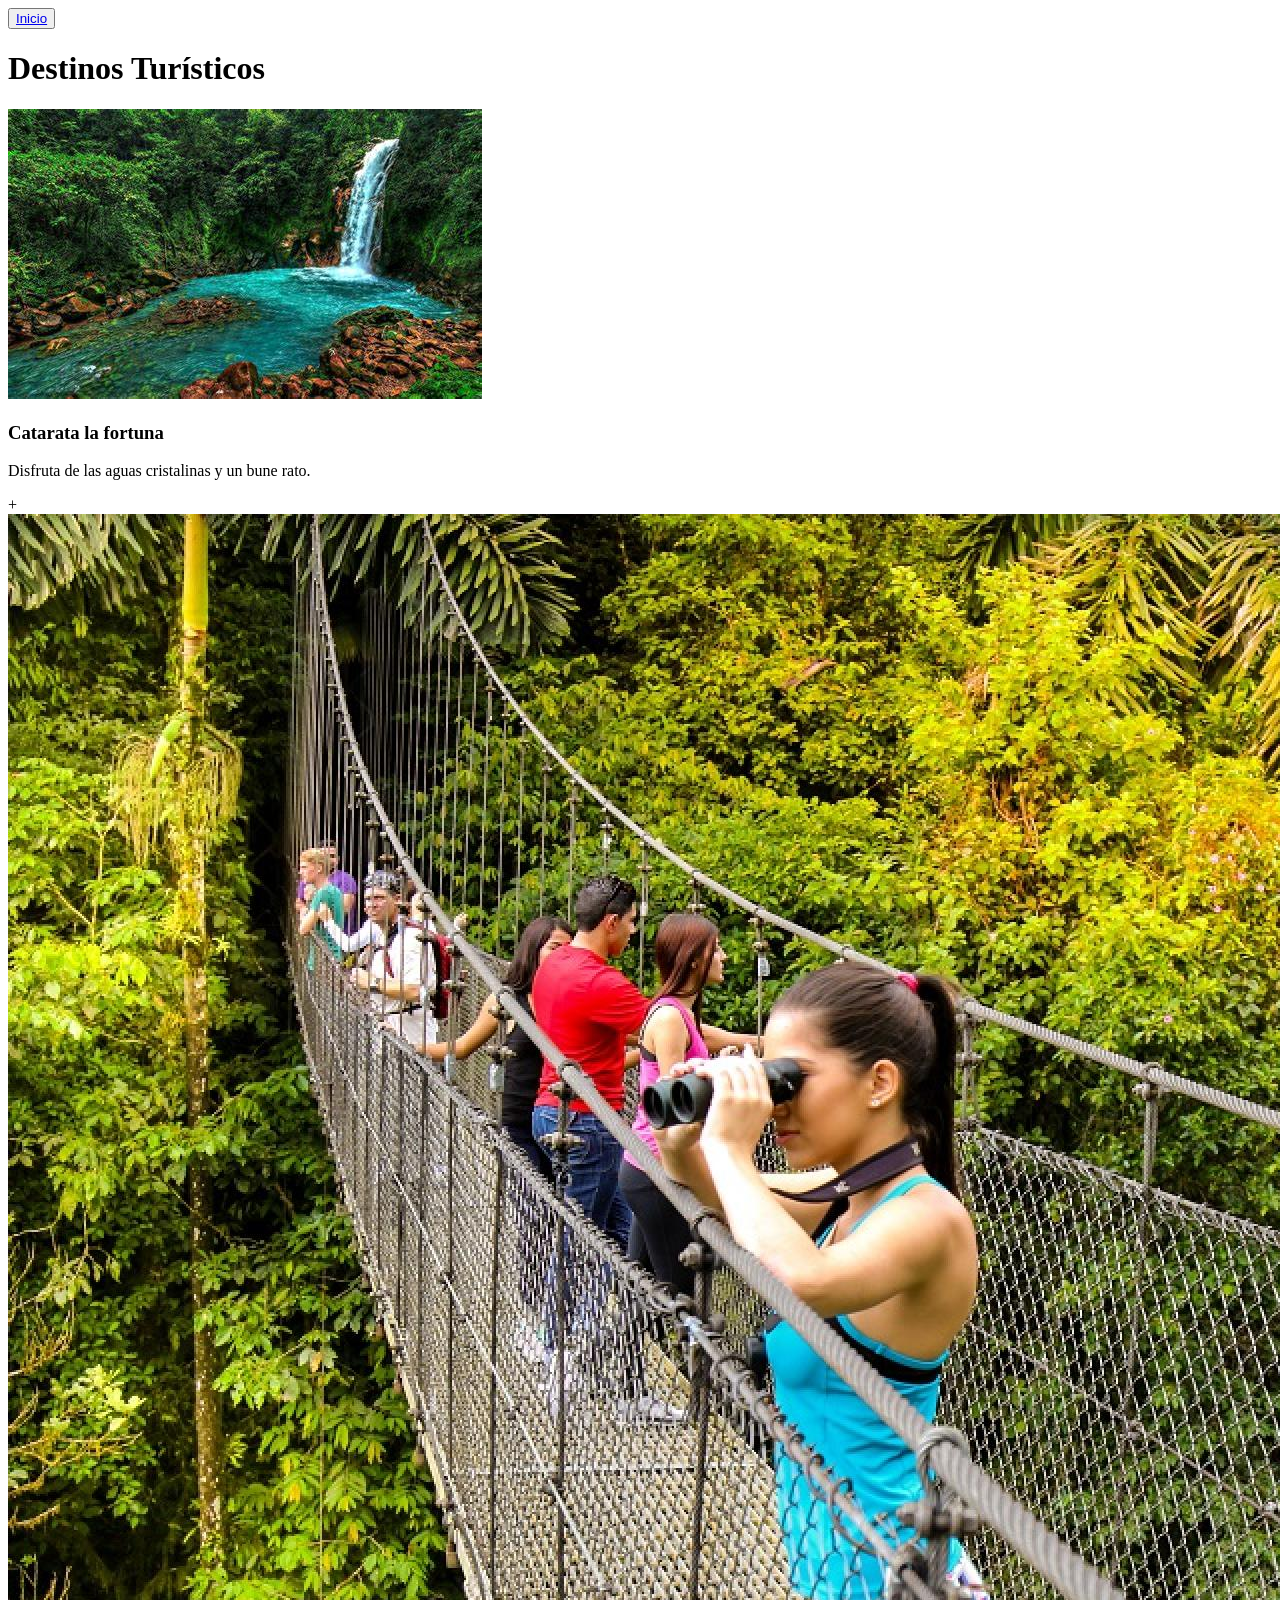
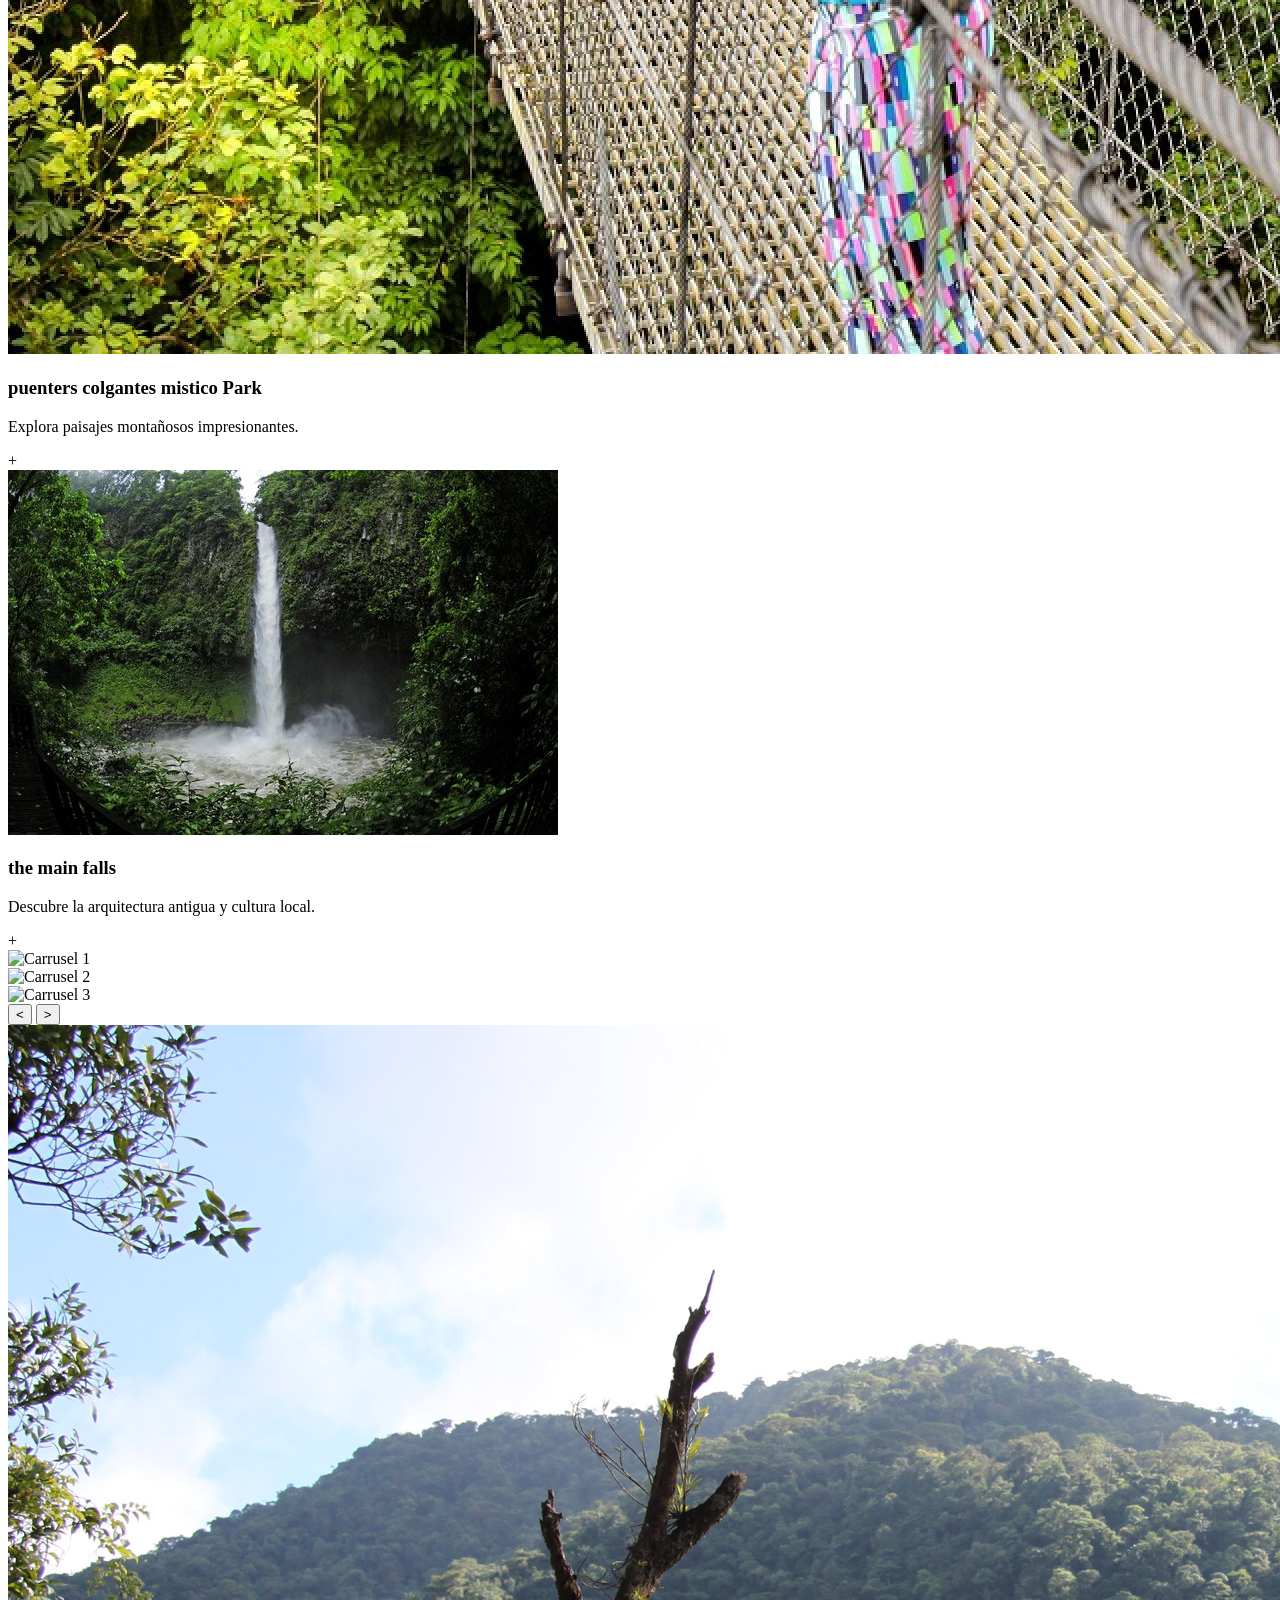
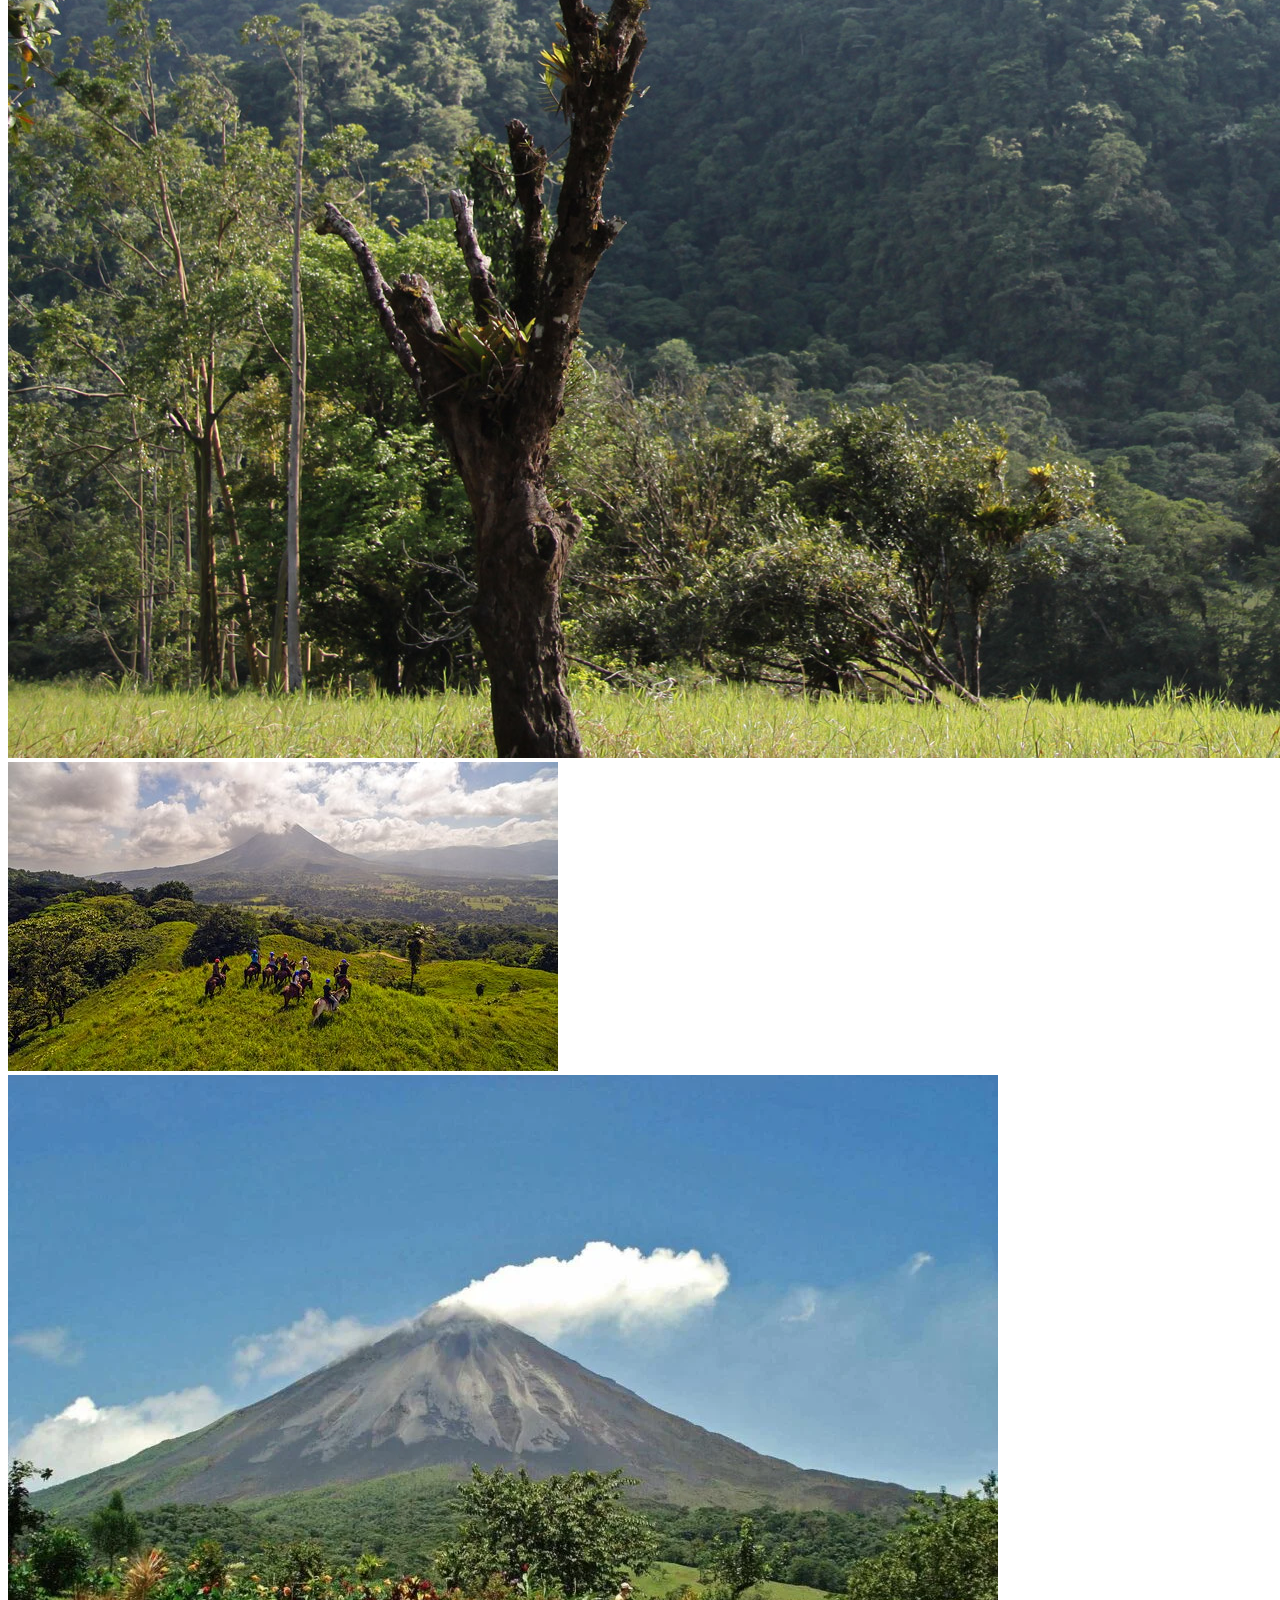
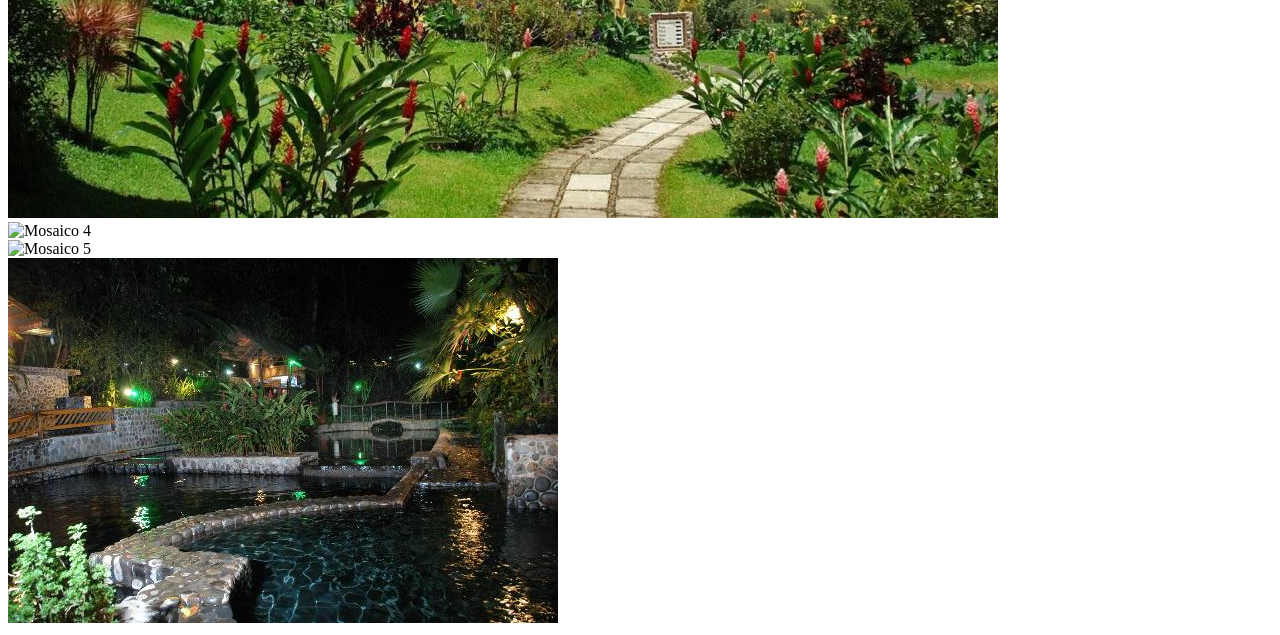
==== galeria.html @ e80be9dc "Add files via upload" ====
<!DOCTYPE html>
<html lang="es">
<head>
    <meta charset="UTF-8">
    <meta name="viewport" content="width=device-width, initial-scale=1.0">
    <title>Galería de Turismo</title>
    <link rel="stylesheet" href="css/estilos galeria.css">
</head>
<body>
    <button>
        <a href="http://127.0.0.1:5500/index%202.html" class="inicio">Inicio</a>
    </button>
    <div class="galeria-turismo">
        <h1 class="galeria-titulo">Destinos Turísticos</h1>
        
        <!-- Grid Gallery -->
        <div class="galeria-grid">
            <!-- Image 1 -->
            <div class="imagen-container">
                <img src="img/Fortuna/Rio Celeste.jpeg" alt="Destino 1" class="imagen-turismo">
                <div class="imagen-overlay">
                    <h3 class="overlay-titulo">Catarata la fortuna</h3>
                    <p class="overlay-descripcion">Disfruta de las aguas cristalinas y un bune rato.</p>
                </div>
                <div class="animacion-indicador">+</div>
            </div>
            
            <!-- Image 2 -->
            <div class="imagen-container">
                <img src="img/Fortuna/Puentes Mistico Park.jpeg" alt="Destino 2" class="imagen-turismo">
                <div class="imagen-overlay">
                    <h3 class="overlay-titulo">puenters colgantes mistico Park</h3>
                    <p class="overlay-descripcion">Explora paisajes montañosos impresionantes.</p>
                </div>
                <div class="animacion-indicador">+</div>
            </div>
            
            <!-- Image 3 -->
            <div class="imagen-container">
                <img src="img/Fortuna/the-main-falls.jpg" alt="Destino 3" class="imagen-turismo">
                <div class="imagen-overlay">
                    <h3 class="overlay-titulo">the main falls</h3>
                    <p class="overlay-descripcion">Descubre la arquitectura antigua y cultura local.</p>
                </div>
                <div class="animacion-indicador">+</div>
            </div>
        </div>

        <!-- Carousel Gallery -->
        <div class="galeria-carrusel">
            <div class="carrusel-container">
                <div class="carrusel-slide">
                    <img src="img/Guanacaste/golfo papagayo.jpg" alt="Carrusel 1" class="carrusel-imagen">
                </div>
                <div class="carrusel-slide">
                    <img src="img/Guanacaste/playa del coco.jpeg" alt="Carrusel 2" class="carrusel-imagen">
                </div>
                <div class="carrusel-slide">
                    <img src="img/Guanacaste/playa virador.jpeg" alt="Carrusel 3" class="carrusel-imagen">
                </div>
            </div>
            <button class="carrusel-control carrusel-prev"><</button>
            <button class="carrusel-control carrusel-next">></button>
            <div class="carrusel-indicadores">
                <span class="indicador activo"></span>
                <span class="indicador"></span>
                <span class="indicador"></span>
            </div>
        </div>

        <!-- Mosaic Gallery -->
        <div class="galeria-mosaico">
            <div class="mosaico-item">
                <img src="img/Fortuna/Cerro Chato.jpeg" alt="Mosaico 1" class="mosaico-imagen">
            </div>
            <div class="mosaico-item">
                <img src="img/Fortuna/pacos-horses.jpg" alt="Mosaico 2" class="mosaico-imagen">
            </div>
            <div class="mosaico-item">
                <img src="img/Fortuna/parque-nacional-volcan-arenal-alajuela.webp" alt="Mosaico 3" class="mosaico-imagen">
            </div>
            <div class="mosaico-item">
                <img src="img/Guanacaste/Playa-Cabuyal.webp" alt="Mosaico 4" class="mosaico-imagen">
            </div>
            <div class="mosaico-item">
                <img src="img/Guanacaste/playa coyote.jpeg" alt="Mosaico 5" class="mosaico-imagen">
            </div>
            <div class="mosaico-item">
                <img src="img/ecotermales-fortuna.jpg" alt="Mosaico 6" class="mosaico-imagen">
            </div>
        </div>
    </div>

    <script>
        // Simple carousel functionality
        document.addEventListener('DOMContentLoaded', function() {
            const carrusel = document.querySelector('.carrusel-container');
            const slides = document.querySelectorAll('.carrusel-slide');
            const prevBtn = document.querySelector('.carrusel-prev');
            const nextBtn = document.querySelector('.carrusel-next');
            const indicators = document.querySelectorAll('.indicador');
            let currentSlide = 0;

            function updateCarousel() {
                carrusel.style.transform = `translateX(-${currentSlide * 100}%)`;
                indicators.forEach((ind, i) => {
                    ind.classList.toggle('activo', i === currentSlide);
                });
            }

            prevBtn.addEventListener('click', () => {
                currentSlide = (currentSlide - 1 + slides.length) % slides.length;
                updateCarousel();
            });

            nextBtn.addEventListener('click', () => {
                currentSlide = (currentSlide + 1) % slides.length;
                updateCarousel();
            });

            indicators.forEach((ind, i) => {
                ind.addEventListener('click', () => {
                    currentSlide = i;
                    updateCarousel();
                });
            });
        });
    </script>
</body>
</html>
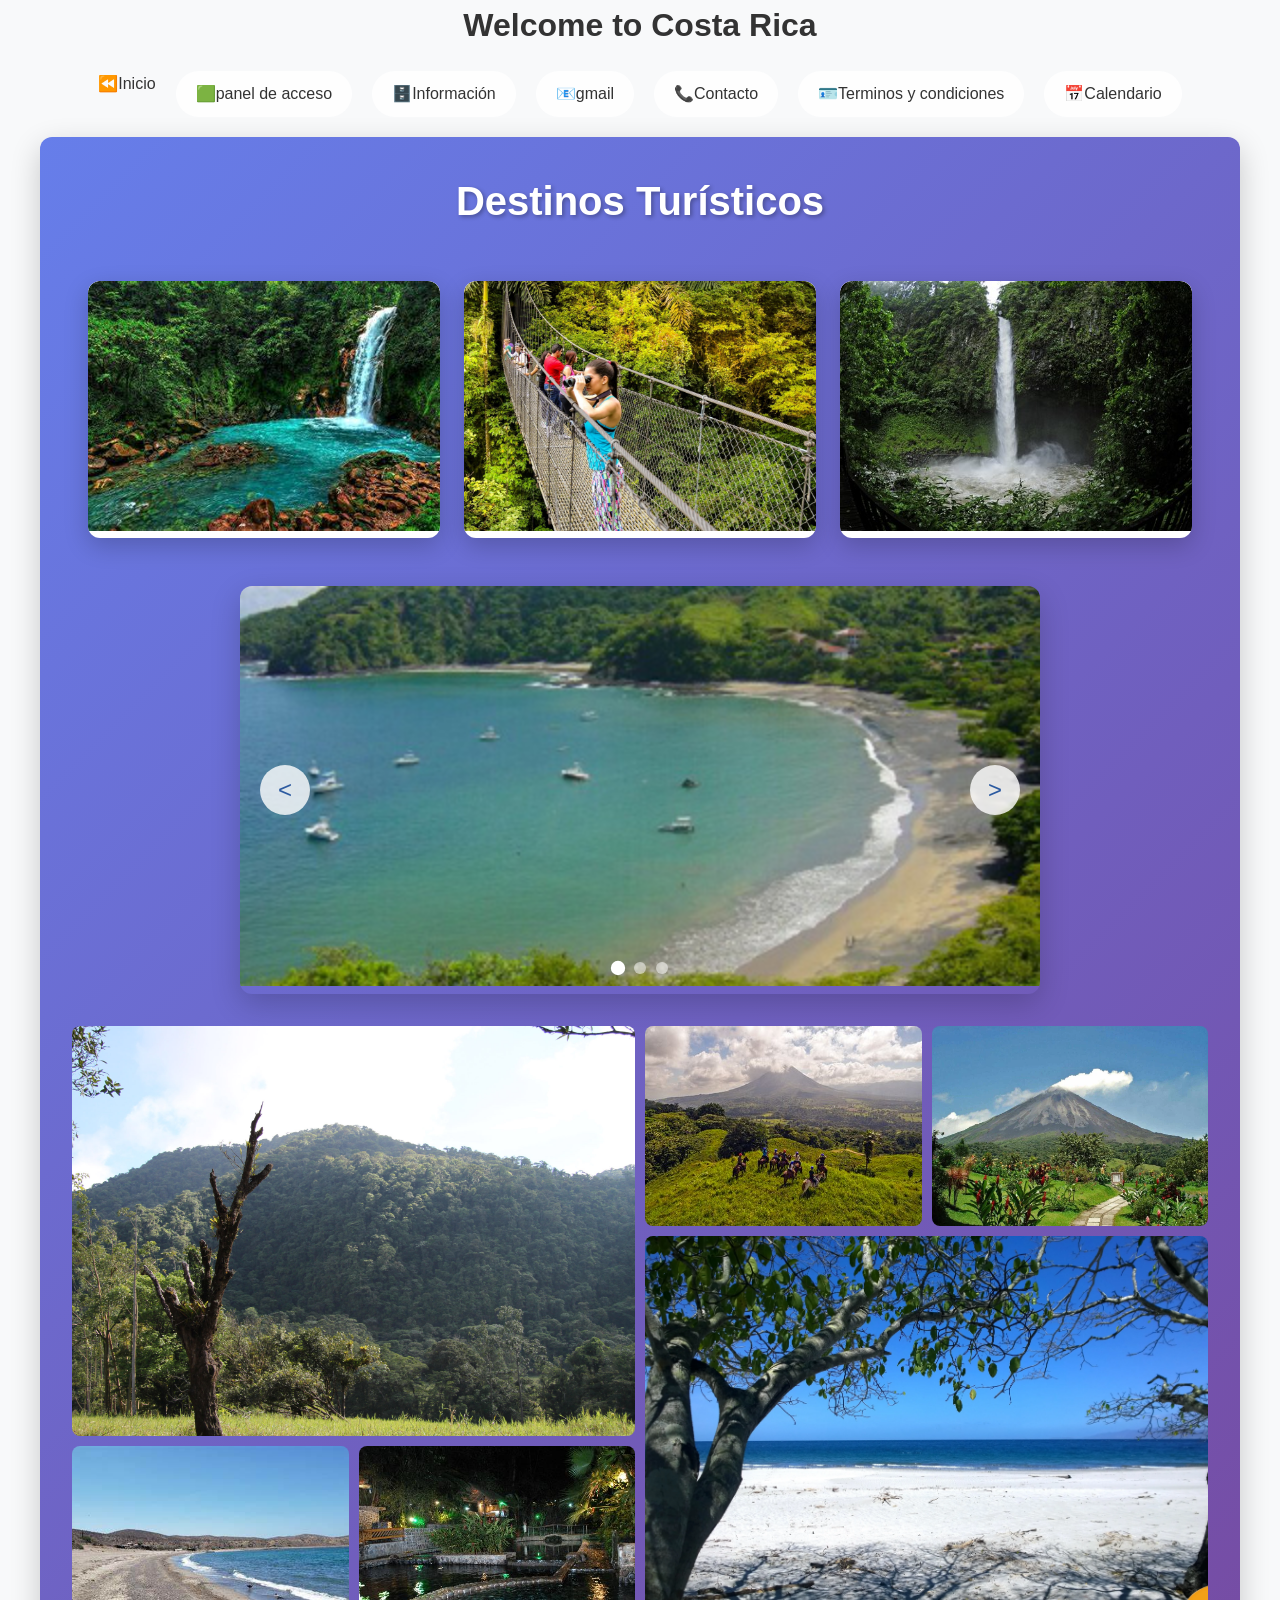
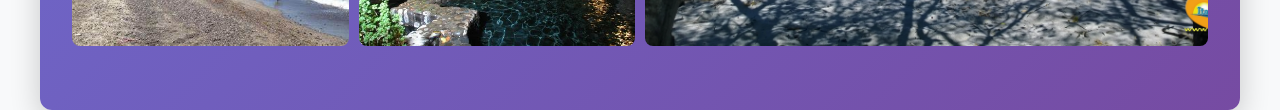
==== commit cc8773a7: "ultimos updates al proyecto" ====
--- a/galeria.html
+++ b/galeria.html
@@ -7,9 +7,18 @@
     <link rel="stylesheet" href="css/estilos galeria.css">
 </head>
 <body>
-    <button>
-        <a href="http://127.0.0.1:5500/index%202.html" class="inicio">Inicio</a>
-    </button>
+<div class="header">
+    <h1 align="center">Welcome to Costa Rica</h1>
+    <nav class="nav-menu"
+         <a href="http://localhost:63342/Proyecto/index.html?_ijt=uhbqo0mj0lt03fjciokl810oit&_ij_reload=RELOAD_ON_SAVE" class="nav-item" title="Inicio">⏪Inicio</a>
+        <a href="http://localhost:63342/Proyecto/panel%20de%20acceso.html?_ijt=n125d96n9jdv4o7qirb8fph3g8&_ij_reload=RELOAD_ON_SAVE" class="nav-item" title="Panel de Control">🟩panel de acceso</a>
+        <a href="http://localhost:63342/Proyecto/informaci%C3%B3n.html?_ijt=5736qt9ksp80rtd89ubalohcjh&_ij_reload=RELOAD_ON_SAVE"  class="nav-item" Title="Información">🗄️Información</a>
+        <a href="mailto:lucaszv2006@gmail.com" class="nav-item" title="Gmail">📧gmail</a>
+        <a href="tel:+50686787471" class="nav-item" title="Contacto">📞Contacto</a>
+        <a href="http://localhost:63342/Proyecto/templates/Terminos%20y%20condiciones.html?_ijt=982e3nm5c7fcmqaff1u5ersdt9&_ij_reload=RELOAD_ON_SAVE" class="nav-item" title="Terminos y Condiciones">🪪Terminos y condiciones</a>
+        <a href="http://localhost:63342/Proyecto/css/Calendario.html?_ijt=osmrthkvnheti475ra86m6nsvk&_ij_reload=RELOAD_ON_SAVE" class="nav-item" title="Calendary">📅Calendario</a>
+    </nav>
+</div>
     <div class="galeria-turismo">
         <h1 class="galeria-titulo">Destinos Turísticos</h1>
         
@@ -126,5 +135,6 @@
             });
         });
     </script>
+
 </body>
 </html>
--- a/css/estilos galeria.css
+++ b/css/estilos galeria.css
@@ -0,0 +1,509 @@
+/* ===== GALERÍA DE TURISMO - ESTILOS DINÁMICOS ===== */
+
+/* Variables CSS para colores y configuración */
+:root {
+  --primary-color: #2c5aa0;
+  --secondary-color: #f39c12;
+  --accent-color: #e74c3c;
+  --text-color: #333;
+  --bg-color: #f8f9fa;
+  --shadow-light: rgba(0, 0, 0, 0.1);
+  --shadow-medium: rgba(0, 0, 0, 0.2);
+  --shadow-dark: rgba(0, 0, 0, 0.3);
+  --transition-speed: 0.3s;
+  --border-radius: 12px;
+}
+
+/* Reset y configuración base */
+* {
+  margin: 0;
+  padding: 0;
+  box-sizing: border-box;
+}
+
+body {
+  font-family: 'Arial', sans-serif;
+  background-color: var(--bg-color);
+  color: var(--text-color);
+  line-height: 1.6;
+}
+
+/* ===== CONTENEDOR PRINCIPAL DE LA GALERÍA ===== */
+.galeria-turismo {
+  max-width: 1200px;
+  margin: 0 auto;
+  padding: 2rem;
+  background: linear-gradient(135deg, #667eea 0%, #764ba2 100%);
+  border-radius: var(--border-radius);
+  box-shadow: 0 10px 30px var(--shadow-medium);
+}
+
+/* Título de la galería */
+.galeria-titulo {
+  text-align: center;
+  font-size: 2.5rem;
+  color: white;
+  margin-bottom: 2rem;
+  text-shadow: 2px 2px 4px var(--shadow-dark);
+  animation: fadeInDown 1s ease-out;
+}
+
+/* ===== GRID DE LA GALERÍA ===== */
+.galeria-grid {
+  display: grid;
+  grid-template-columns: repeat(auto-fit, minmax(300px, 1fr));
+  gap: 1.5rem;
+  padding: 1rem;
+}
+
+/* ===== CONTENEDOR DE IMAGEN ===== */
+.imagen-container {
+  position: relative;
+  overflow: hidden;
+  border-radius: var(--border-radius);
+  box-shadow: 0 8px 25px var(--shadow-medium);
+  transition: all var(--transition-speed) ease;
+  cursor: pointer;
+  background: white;
+}
+
+/* Efecto hover en el contenedor */
+.imagen-container:hover {
+  transform: translateY(-10px) scale(1.02);
+  box-shadow: 0 15px 40px var(--shadow-dark);
+}
+
+/* ===== IMAGEN PRINCIPAL ===== */
+.imagen-turismo {
+  width: 100%;
+  height: 250px;
+  object-fit: cover;
+  transition: all var(--transition-speed) ease;
+  border-radius: var(--border-radius) var(--border-radius) 0 0;
+}
+
+/* Efectos de hover en la imagen */
+.imagen-container:hover .imagen-turismo {
+  transform: scale(1.1);
+  filter: brightness(1.1) contrast(1.1);
+}
+
+/* ===== OVERLAY DE INFORMACIÓN ===== */
+.imagen-overlay {
+  position: absolute;
+  bottom: 0;
+  left: 0;
+  right: 0;
+  background: linear-gradient(transparent, rgba(0, 0, 0, 0.8));
+  color: white;
+  padding: 1.5rem;
+  transform: translateY(100%);
+  transition: transform var(--transition-speed) ease;
+}
+
+.imagen-container:hover .imagen-overlay {
+  transform: translateY(0);
+}
+
+.overlay-titulo {
+  font-size: 1.2rem;
+  font-weight: bold;
+  margin-bottom: 0.5rem;
+  animation: slideInLeft 0.5s ease-out 0.2s both;
+}
+
+.overlay-descripcion {
+  font-size: 0.9rem;
+  opacity: 0.9;
+  animation: slideInLeft 0.5s ease-out 0.4s both;
+}
+
+/* ===== INDICADOR DE ANIMACIÓN ===== */
+.animacion-indicador {
+  position: absolute;
+  top: 10px;
+  right: 10px;
+  width: 40px;
+  height: 40px;
+  background: var(--secondary-color);
+  border-radius: 50%;
+  display: flex;
+  align-items: center;
+  justify-content: center;
+  color: white;
+  font-size: 1.2rem;
+  opacity: 0;
+  transition: opacity var(--transition-speed) ease;
+  animation: pulse 2s infinite;
+}
+
+.imagen-container:hover .animacion-indicador {
+  opacity: 1;
+}
+
+/* ===== GALERÍA TIPO CARRUSEL ===== */
+.galeria-carrusel {
+  position: relative;
+  max-width: 800px;
+  margin: 2rem auto;
+  border-radius: var(--border-radius);
+  overflow: hidden;
+  box-shadow: 0 10px 30px var(--shadow-medium);
+}
+
+.carrusel-container {
+  display: flex;
+  transition: transform 0.5s ease-in-out;
+}
+
+.carrusel-slide {
+  min-width: 100%;
+  position: relative;
+}
+
+.carrusel-imagen {
+  width: 100%;
+  height: 400px;
+  object-fit: cover;
+}
+
+/* Controles del carrusel */
+.carrusel-control {
+  position: absolute;
+  top: 50%;
+  transform: translateY(-50%);
+  background: rgba(255, 255, 255, 0.8);
+  border: none;
+  width: 50px;
+  height: 50px;
+  border-radius: 50%;
+  cursor: pointer;
+  font-size: 1.5rem;
+  color: var(--primary-color);
+  transition: all var(--transition-speed) ease;
+  z-index: 10;
+}
+
+.carrusel-control:hover {
+  background: white;
+  transform: translateY(-50%) scale(1.1);
+  box-shadow: 0 5px 15px var(--shadow-medium);
+}
+
+.carrusel-prev {
+  left: 20px;
+}
+
+.carrusel-next {
+  right: 20px;
+}
+
+/* Indicadores del carrusel */
+.carrusel-indicadores {
+  position: absolute;
+  bottom: 20px;
+  left: 50%;
+  transform: translateX(-50%);
+  display: flex;
+  gap: 10px;
+}
+
+.indicador {
+  width: 12px;
+  height: 12px;
+  border-radius: 50%;
+  background: rgba(255, 255, 255, 0.5);
+  cursor: pointer;
+  transition: all var(--transition-speed) ease;
+}
+
+.indicador.activo {
+  background: white;
+  transform: scale(1.2);
+}
+
+/* ===== ANIMACIONES KEYFRAMES ===== */
+@keyframes fadeInDown {
+  from {
+    opacity: 0;
+    transform: translateY(-30px);
+  }
+  to {
+    opacity: 1;
+    transform: translateY(0);
+  }
+}
+
+@keyframes slideInLeft {
+  from {
+    opacity: 0;
+    transform: translateX(-30px);
+  }
+  to {
+    opacity: 1;
+    transform: translateX(0);
+  }
+}
+
+@keyframes pulse {
+  0%, 100% {
+    transform: scale(1);
+  }
+  50% {
+    transform: scale(1.1);
+  }
+}
+
+@keyframes zoomIn {
+  from {
+    opacity: 0;
+    transform: scale(0.8);
+  }
+  to {
+    opacity: 1;
+    transform: scale(1);
+  }
+}
+
+@keyframes slideUp {
+  from {
+    opacity: 0;
+    transform: translateY(30px);
+  }
+  to {
+    opacity: 1;
+    transform: translateY(0);
+  }
+}
+
+/* ===== EFECTOS ESPECIALES ===== */
+.efecto-zoom {
+  animation: zoomIn 0.6s ease-out;
+}
+
+.efecto-slide {
+  animation: slideUp 0.6s ease-out;
+}
+
+/* Efecto de ondas al hacer clic */
+.imagen-container::before {
+  content: '';
+  position: absolute;
+  top: 50%;
+  left: 50%;
+  width: 0;
+  height: 0;
+  border-radius: 50%;
+  background: rgba(255, 255, 255, 0.3);
+  transform: translate(-50%, -50%);
+  transition: width 0.6s, height 0.6s;
+  z-index: 5;
+}
+
+.imagen-container:active::before {
+  width: 300px;
+  height: 300px;
+}
+
+/* ===== GALERÍA MOSAICO ===== */
+.galeria-mosaico {
+  display: grid;
+  grid-template-columns: repeat(4, 1fr);
+  grid-template-rows: repeat(3, 200px);
+  gap: 10px;
+  margin: 2rem 0;
+}
+
+.mosaico-item {
+  position: relative;
+  overflow: hidden;
+  border-radius: 8px;
+  transition: all var(--transition-speed) ease;
+}
+
+.mosaico-item:nth-child(1) {
+  grid-column: 1 / 3;
+  grid-row: 1 / 3;
+}
+
+.mosaico-item:nth-child(4) {
+  grid-column: 3 / 5;
+  grid-row: 2 / 4;
+}
+
+.mosaico-imagen {
+  width: 100%;
+  height: 100%;
+  object-fit: cover;
+  transition: transform var(--transition-speed) ease;
+}
+
+.mosaico-item:hover {
+  z-index: 10;
+  transform: scale(1.05);
+  box-shadow: 0 10px 25px var(--shadow-dark);
+}
+
+.mosaico-item:hover .mosaico-imagen {
+  transform: scale(1.1);
+}
+
+/* ===== RESPONSIVE DESIGN ===== */
+@media (max-width: 768px) {
+  .galeria-turismo {
+    padding: 1rem;
+    margin: 1rem;
+  }
+  
+  .galeria-titulo {
+    font-size: 2rem;
+  }
+  
+  .galeria-grid {
+    grid-template-columns: 1fr;
+    gap: 1rem;
+  }
+  
+  .imagen-turismo {
+    height: 200px;
+  }
+  
+  .galeria-mosaico {
+    grid-template-columns: repeat(2, 1fr);
+    grid-template-rows: repeat(4, 150px);
+  }
+  
+  .mosaico-item:nth-child(1) {
+    grid-column: 1 / 3;
+    grid-row: 1 / 2;
+  }
+  
+  .mosaico-item:nth-child(4) {
+    grid-column: 1 / 3;
+    grid-row: 4 / 5;
+  }
+  
+  .carrusel-imagen {
+    height: 250px;
+  }
+  
+  .carrusel-control {
+    width: 40px;
+    height: 40px;
+    font-size: 1.2rem;
+  }
+}
+
+@media (max-width: 480px) {
+  .galeria-turismo {
+    padding: 0.5rem;
+  }
+  
+  .galeria-titulo {
+    font-size: 1.5rem;
+  }
+  
+  .imagen-turismo {
+    height: 180px;
+  }
+  
+  .carrusel-imagen {
+    height: 200px;
+  }
+  
+  .galeria-mosaico {
+    grid-template-columns: 1fr;
+    grid-template-rows: repeat(6, 120px);
+  }
+  
+  .mosaico-item:nth-child(1),
+  .mosaico-item:nth-child(4) {
+    grid-column: 1;
+    grid-row: auto;
+  }
+}
+
+/* ===== UTILIDADES ===== */
+.fade-in {
+  animation: fadeInDown 0.8s ease-out;
+}
+
+.slide-in {
+  animation: slideInLeft 0.8s ease-out;
+}
+
+.zoom-in {
+  animation: zoomIn 0.8s ease-out;
+}
+
+/* Clase para ocultar elementos */
+.hidden {
+  opacity: 0;
+  visibility: hidden;
+}
+
+/* Clase para mostrar elementos */
+.visible {
+  opacity: 1;
+  visibility: visible;
+}
+
+/* ===== EFECTOS DE CARGA ===== */
+.loading {
+  position: relative;
+  overflow: hidden;
+}
+
+.loading::after {
+  content: '';
+  position: absolute;
+  top: 0;
+  left: -100%;
+  width: 100%;
+  height: 100%;
+  background: linear-gradient(90deg, transparent, rgba(255, 255, 255, 0.4), transparent);
+  animation: loading 1.5s infinite;
+}
+
+@keyframes loading {
+  0% {
+    left: -100%;
+  }
+  100% {
+    left: 100%;
+  }
+}
+
+/* Tourism Navigation */
+.nav-menu {
+    display: flex;
+    justify-content: center;
+    gap: 20px;
+    margin: 20px 0;
+}
+  .nav-item {
+    padding: 10px 20px;
+    background: rgba(255, 255, 255, 0.9);
+    border-radius: 25px;
+    color: var(--text-dark);
+    text-decoration: none;
+    transition: all 0.3s ease;
+}
+
+.nav-item:hover {
+    background: var(--primary-blue);
+    color: var(--white);
+    transform: scale(1.05);
+  cursor: pointer;
+}
+
+/* Responsive Design */
+@media (max-width: 768px) {
+    .search-bar:hover,
+    .search-bar:focus-within {
+        width: 200px;
+    }
+
+    .nav-menu {
+        flex-wrap: wrap;
+    }
